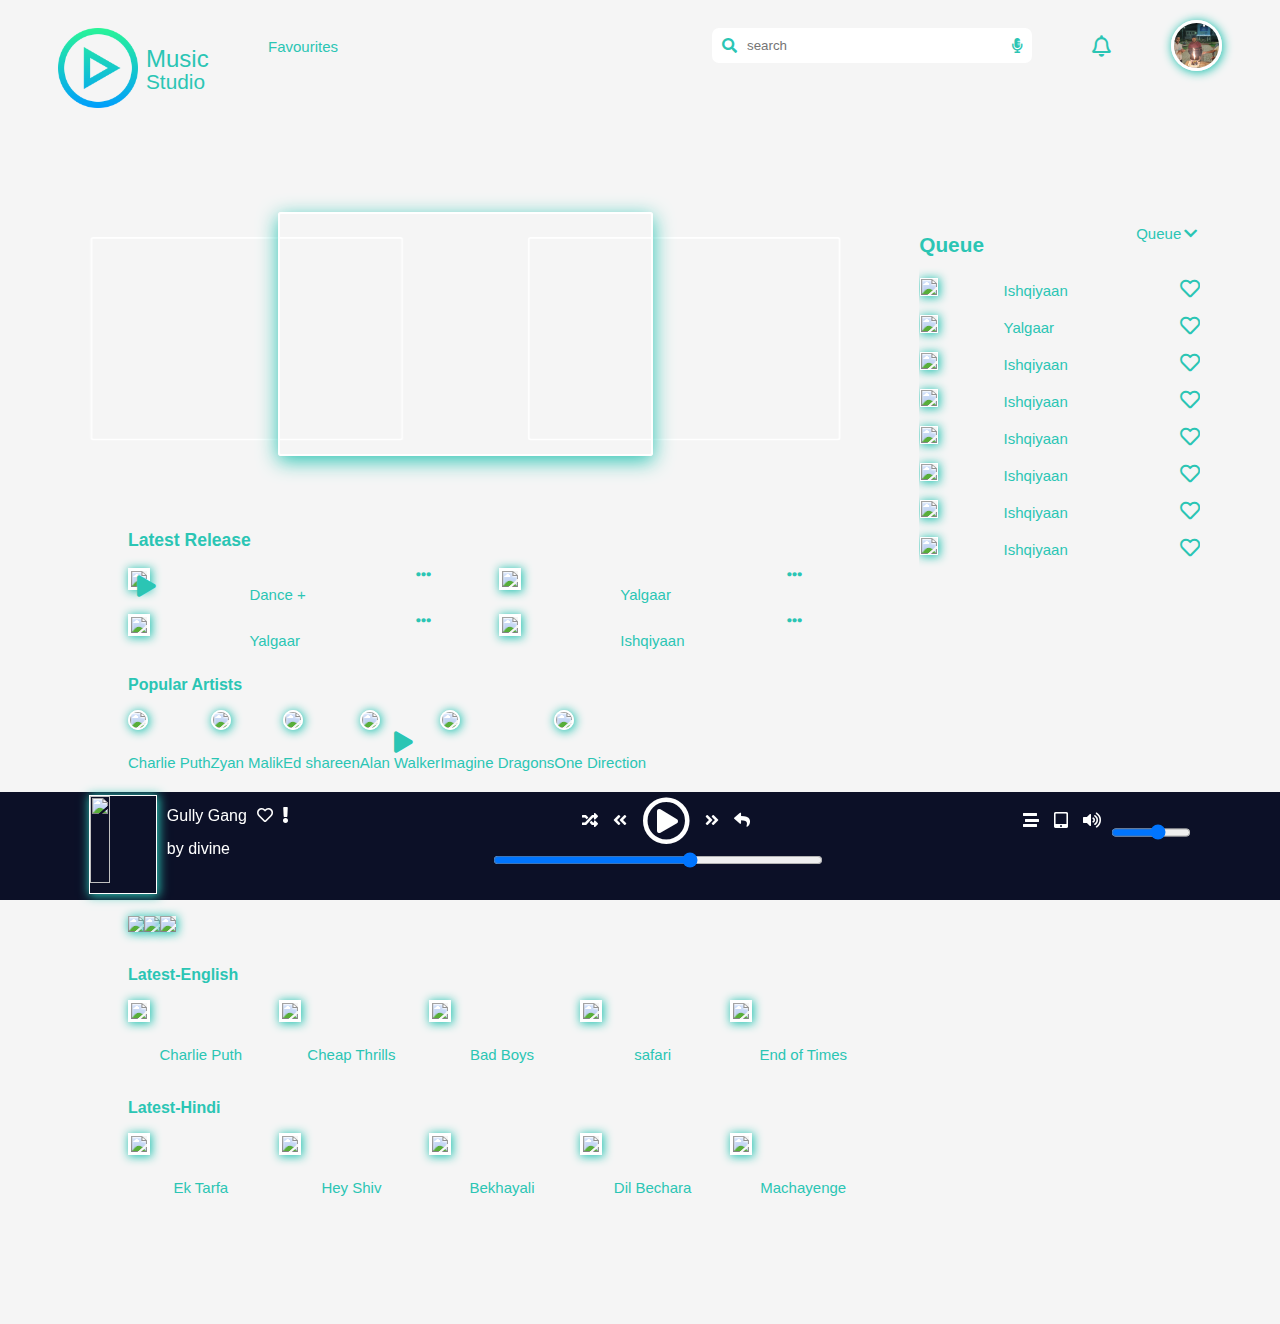
==== index.html @ 632b1cff "added files" ====
<!DOCTYPE html>
<html>
   <head>
      <title>Music App</title>
      <link rel="stylesheet" type="text/css" href="major-project-style.css">
      <link rel="stylesheet" href="https://use.fontawesome.com/releases/v5.7.1/css/all.css">
   </head>
   <body>
      <header>
         <div id = "left" class="common-class-for-left-right">
            <div id = "logo" class="relative">
               <img src="play-button.png">
               <span class="absolute text-class " style="font-size: 1.5rem; top: 20%; left :110%">Music</span>
               <span class="absolute text-class" style="font-size: 1.3rem; top: 50%; left:110%">Studio</span>
            </div>
            <div id = "favourites" class="text-class">Favourites</div>
         </div>
         <div id  = "right" class="common-class-for-left-right">
            <div id  = "search" class="relative"><label for= "search-bar"> <i id  = "search-icon" class="fas fa-search field-icon-size text-class absolute "></i></label><input type="text" id="search-bar" placeholder="search">
               <label for= "search-bar"><i id = "mic-icon" class="fas fa-microphone-alt field-icon-size text-class absolute"></i></label>
            </div>
            <div id  = "notification" ><i id = "search-icon" class="far fa-bell fa-lg text-class" ></i></div>
            <div id = "profile"><img src="IMG_20190713_085857_407.jpg" class="border-theme-class"></div>
         </div>
      </header>
      <section id = "container">
         <main class="inline-block">
            <div id ="image-slider">
               <input type="radio" name="slider" id="s1" >
               <input type="radio" name="slider" id="s2" checked>
               <input type="radio" name="slider" id="s3">
               <label for="s1" id="slider1"></label>
               <label for="s2" id="slider2"></label>
               <label for="s3" id="slider3"></label>
            </div>
            <div id="latest-release">
               <div class="text-class">
                  <h3>Latest Release</h3>
               </div>
               <div class="container-display display-flex ">
                  <div class="content-display display-flex">
                     <div class="content-img absolute"><img src="https://c.saavncdn.com/editorial/JhakaasRemakes_20200519175522_150x150.jpg?bch=1589937990" class="border-theme-class">
                     	<label for = "play">
                     		<i id = "play-btn" class="fas fa-play fa-lg absolute text-class" ></i>
                     	</label> 
                     	<input type="checkbox" class="absolute" id ="play"> 

                     </div>
                     <div class="content-text text-class absolute">Dance +</div>
                     <div class="content-icon text-class absolute">
                        <label for="dropdown1"><i class="fas fa-ellipsis-h"></i></label>
                        <input type="checkbox"  id = "dropdown1">
                        <ul class="dropmenu absolute border-theme-class">
                           <li><a href="#"><i class="fas fa-play"></i>Play Now</a></li>
                           <li><a href="#"><i class="fas fa-plus"></i>Add To Queue</a></li>
                           <li><a href="#"><i class="fas fa-bookmark"></i>Add To Favourites</a></li>
                           <li><a href="#"><i class="fas fa-info"></i>Get Info</a></li>
                        </ul>

                     </div>
                  </div>
                  <div class="content-display display-flex">
                     <div class="content-img"><img src="https://c.saavncdn.com/160/Yalgaar-Hindi-2020-20200606192120-150x150.jpg" class="border-theme-class"></div>
                     <div class="content-text text-class absolute">Yalgaar</div>
                     <div class="content-icon text-class absolute">
                        <label for="dropdown2" ><i class="fas fa-ellipsis-h"></i></label>
                        <input type="checkbox"  id = "dropdown2">
                        <ul class="dropmenu absolute border-theme-class">
                           <li><a href="#"><i class="fas fa-play"></i>Play Now</a></li>
                           <li><a href="#"><i class="fas fa-plus"></i>Add To Queue</a></li>
                           <li><a href="#"><i class="fas fa-bookmark"></i>Add To Favourites</a></li>
                           <li><a href="#"><i class="fas fa-info"></i>Get Info</a></li>
                        </ul>
                     </div>
                  </div>
                  <div class="content-display display-flex">
                     <div class="content-img"><img src="https://c.saavncdn.com/editorial/EkNumberHipHop_20200610071251_150x150.jpg" class="border-theme-class"></div>
                     <div class="content-text text-class absolute">Yalgaar</div>
                     <div class="content-icon absolute"><i class="fas fa-ellipsis-h text-class"></i></div>
                  </div>
                  <div class="content-display display-flex">
                     <div class="content-img"><img src="https://c.saavncdn.com/editorial/Ishqiyaan_20200518104426_150x150.jpg" class="border-theme-class"></div>
                     <div class="content-text text-class absolute">Ishqiyaan</div>
                     <div class="content-icon absolute"><i class="fas fa-ellipsis-h text-class"></i></div>
                  </div>
               </div>
            </div>
         </main>
         <aside id  ="Queue" class="inline-block relative">
            <div>
               <h3 class="text-class" style="font-size: 1.3rem;">Queue</h3>
            </div>
            <div id="queue-icon"  class="absolute">
               <a href="#" class="text-class" style="text-decoration:none;">Queue<i class="fas fa-chevron-down" style="margin: 3px;"></i>
               </a>
            </div>
            <div class="container-display display-flex">
               <div class="content-display display-flex">
                  <div class="content-img"><img src="https://c.saavncdn.com/editorial/Ishqiyaan_20200518104426_150x150.jpg" class="border-theme-class"></div>
                  <div class="content-text text-class absolute">Ishqiyaan</div>
                  <div class="content-icon absolute text-class"><i class="far fa-heart fa-lg"></i></div>
               </div>
               <div class="content-display display-flex">
                  <div class="content-img"><img src="https://c.saavncdn.com/160/Yalgaar-Hindi-2020-20200606192120-150x150.jpg" class="border-theme-class"></div>
                  <div class="content-text text-class absolute">Yalgaar</div>
                  <div class="content-icon absolute text-class"><i class="far fa-heart fa-lg"></i></div>
               </div>
               <div class="content-display display-flex">
                  <div class="content-img"><img src="https://c.saavncdn.com/929/Haaye-Rabba-Hindi-2020-20200607220027-150x150.jpg" class="border-theme-class"></div>
                  <div class="content-text text-class absolute">Ishqiyaan</div>
                  <div class="content-icon absolute text-class"><i class="far fa-heart fa-lg"></i></div>
               </div>
               <div class="content-display display-flex">
                  <div class="content-img"><img src="https://c.saavncdn.com/editorial/PunjabseBollywood_20200227075015_150x150.jpg" class="border-theme-class"></div>
                  <div class="content-text text-class absolute">Ishqiyaan</div>
                  <div class="content-icon absolute text-class"><i class="far fa-heart fa-lg"></i></div>
               </div>
               <div class="content-display display-flex">
                  <div class="content-img"><img src="https://c.saavncdn.com/artists/Khesari_Lal_Yadav_002_20190813071258_150x150.jpg" class="border-theme-class"></div>
                  <div class="content-text text-class absolute">Ishqiyaan</div>
                  <div class="content-icon absolute text-class"><i class="far fa-heart fa-lg"></i></div>
               </div>
               <div class="content-display display-flex">
                  <div class="content-img"><img src="https://c.saavncdn.com/editorial/Ishqiyaan_20200518104426_150x150.jpg" class="border-theme-class"></div>
                  <div class="content-text text-class absolute">Ishqiyaan</div>
                  <div class="content-icon absolute text-class"><i class="far fa-heart fa-lg"></i></div>
               </div>
               <div class="content-display display-flex">
                  <div class="content-img"><img src="https://c.saavncdn.com/editorial/Ishqiyaan_20200518104426_150x150.jpg" class="border-theme-class"></div>
                  <div class="content-text text-class absolute">Ishqiyaan</div>
                  <div class="content-icon absolute text-class"><i class="far fa-heart fa-lg"></i></div>
               </div>
               <div class="content-display display-flex">
                  <div class="content-img"><img src="https://c.saavncdn.com/editorial/Ishqiyaan_20200518104426_150x150.jpg" class="border-theme-class"></div>
                  <div class="content-text text-class absolute">Ishqiyaan</div>
                  <div class="content-icon absolute text-class"><i class="far fa-heart fa-lg"></i></div>
               </div>
            </div>
         </aside>
         <section id = "popular-artist" >
            <div>
               <h3 class="text-class" style="font-size: 1rem;">Popular Artists</h3>
            </div>
            <div id="popular-artist-display" class="display-flex ">
               <div>
                 

                  <img src="https://c.saavncdn.com/artists/Charlie_Puth_150x150.jpg" class="border-theme-class">
                  <h4 class="text-class center-class">Charlie Puth</h4>
               </div>
               <div>
                  <img src="https://c.saavncdn.com/artists/Zayn_Malik_150x150.jpg" class="border-theme-class">
                  <h4 class="text-class center-class">Zyan Malik</h4>
               </div>
               <div>
                  <img src="https://c.saavncdn.com/artists/Ed_Sheeran_150x150.jpg" class="border-theme-class">
                  <h4 class="text-class center-class">Ed shareen</h4>
               </div>
               <div class="relative">
                  <a href="singer_page.html"> <i class="fas fa-play fa-lg absolute text-class " style=" top: 30%; left: 43%;" ></i>
                  </a>
                  <img src="https://c.saavncdn.com/artists/Alan_Walker_002_20190507112228_150x150.jpg" class="border-theme-class">

                  <h4 class="text-class center-class">Alan Walker</h4>
               </div>
               <div>
                  <img src="https://c.saavncdn.com/artists/Imagine_Dragons_150x150.jpg" class="border-theme-class">
                  <h4 class="text-class center-class">Imagine Dragons</h4>
               </div>
               <div>
                  <img src="https://c.saavncdn.com/artists/One_Direction_150x150.jpg" class="border-theme-class">
                  <h4 class="text-class center-class">One Direction</h4>
               </div>
            </div>
         </section>
         <section id = "gener">
            <div id = "gener-display" class="display-flex border-theme-class">
               <div class="content-display"><img src="https://c.saavncdn.com/editorial/DadFavouritesRetroHindi_20200616064632_150x150.jpg?bch=1592317009"></div>
               <div class="content-display"><img src="https://c.saavncdn.com/editorial/DesiRockSongs_20200611161702_150x150.jpg?bch=1592328049"></div>
               <div class="content-display"><img src="https://c.saavncdn.com/editorial/RelaxedSundaysHindi_20200117054436_150x150.jpg" ></div>
               <div class="content-display"><img src="https://c.saavncdn.com/editorial/Retro-70s&80s_saavn_radio_150x150.jpg" ></div>
               <div class="content-display"><img src="https://c.saavncdn.com/editorial/DesiJazz_20200611161647_150x150.jpg?bch=1592328041" ></div>
               <div class="content-display"><img src="https://c.saavncdn.com/editorial/YogaSeHiHoga_20191030133528_150x150.jpg?bch=1572469549" ></div>
               <div class="content-display"><img src="https://c.saavncdn.com/editorial/SalaamSoldiers_20200114153638_150x150.jpg" ></div>
            </div>
         </section>
         <section id  = "Radio" class="display-flex">
            <div class="content-display"><img src="https://c.saavncdn.com/editorial/charts_Hindi90s_138586_20190906081847_500x500.jpg"></div>
            <div class="content-display"><img src="https://c.saavncdn.com/editorial/charts_HindiChartbusters_180889_20190906081238_500x500.jpg"></div>
            <div class="content-display"><img src="https://c.saavncdn.com/editorial/charts_Hindi00s_111137_20190906081657_500x500.jpg"></div>
         </section>

         <section id = "latest-english-section">
              <div>
               <h3 class="text-class" style="font-size: 1rem;">Latest-English</h3>
            </div>

             <div id="latest-english-display" class="display-flex ">
               <div>
                 

                  <img src="https://c.saavncdn.com/editorial/RapGodEminem_99974731_20171017_150x150.jpg" class="border-theme-class">
                  <h4 class="text-class center-class">Charlie Puth</h4>
               </div>
               <div>
                  <img src="https://c.saavncdn.com/722/Cheap-Thrills-English-2015-150x150.jpg" class="border-theme-class">
                  <h4 class="text-class center-class">Cheap Thrills</h4>
               </div>
               <div>
                  <img src="https://c.saavncdn.com/509/Bad-Boy-feat-Luana-Kiara--English-2018-20180824060218-150x150.jpg" class="border-theme-class">
                  <h4 class="text-class center-class">Bad Boys</h4>
               </div>
               <div>
                  <img src="https://c.saavncdn.com/292/Safari-English-2018-20181019011931-150x150.jpg" class="border-theme-class">
                  <h4 class="text-class center-class">safari</h4>
               </div>
               <div>
                  <img src="https://c.saavncdn.com/047/End-of-Time-English-2020-20200224043104-150x150.jpg" class="border-theme-class">
                  <h4 class="text-class center-class">End of Times</h4>
               </div>
             
            </div>

         </section>

          <section id = "latest-hindi-section">
              <div>
               <h3 class="text-class" style="font-size: 1rem;">Latest-Hindi</h3>
            </div>

             <div id="latest-english-display" class="display-flex ">
               <div>
                 

                  <img src="https://c.saavncdn.com/750/Ek-Tarfa-Hindi-2020-20200711220013-150x150.jpg" class="border-theme-class">
                  <h4 class="text-class center-class">Ek Tarfa</h4>
               </div>
               <div>
                  <img src="https://c.saavncdn.com/editorial/MTPHeyShivShambhuhindiJaiShivShankar_20200611070151_150x150.jpg" class="border-theme-class">
                  <h4 class="text-class center-class">Hey Shiv</h4>
               </div>
               <div>
                  <img src="https://c.saavncdn.com/editorial/Bestof2019Romance:Hindi_20191211142326_150x150.jpg" class="border-theme-class">
                  <h4 class="text-class center-class">Bekhayali</h4>
               </div>
               <div>
                  <img src="https://c.saavncdn.com/editorial/Ishqiyaan_20200716082055_150x150.jpg" class="border-theme-class">
                  <h4 class="text-class center-class">Dil Bechara</h4>
               </div>
               <div>
                  <img src="https://c.saavncdn.com/182/Firse-Machayenge-Hindi-2020-20200214015709-150x150.jpg" class="border-theme-class">
                  <h4 class="text-class center-class">Machayenge</h4>
               </div>
             
            </div>

         </section>

      </section>




          <footer id ="music-player" class="display-flex">
           
            <div id = "player-left" class="display-flex">
             <img class ="border-theme-class"src="https://c.saavncdn.com/editorial/EkNumberHipHop_20200610071251_150x150.jpg "><div class="display-flex" style="flex-direction: column;"><span>Gully Gang</span><span>by divine</span></div><i class="far fa-heart"></i><i class="fas fa-exclamation"></i>
          </div>
          <div id  = "player-center" class="display-flex" >
            <div id ="upper" class="display-flex">
              
               <i class="fas fa-random "></i>
               <i class="fas fa-angle-double-left "></i>
          
          <i class="far fa-play-circle fa-3x" style="margin-top: 5px; cursor: pointer;"></i>

            <i class="fas fa-angle-double-right "></i>
            <i class="fas fa-reply "></i>
        </div>
        <div id = "lower"><input type="range" name="quantity" min="5" max="10"></div>

          </div>
          <div id ="player-right" class="display-flex"><i class="fas fa-stream"></i><i class="fas fa-tablet-alt"></i><i class="fas fa-volume-up"></i><input type="range" name="quantity" min="5" max="10"></div>
          <div id  = "responsive-queue" class="display-flex">
             
           
               <div>
                  <div><img src="https://c.saavncdn.com/editorial/Ishqiyaan_20200518104426_150x150.jpg" class="border-theme-class"></div>
               </div>
               <div >
                  <div><img src="https://c.saavncdn.com/160/Yalgaar-Hindi-2020-20200606192120-150x150.jpg" class="border-theme-class"></div>
               </div>
               <div>
                  <div ><img src="https://c.saavncdn.com/929/Haaye-Rabba-Hindi-2020-20200607220027-150x150.jpg" class="border-theme-class"></div>
               </div>
               <div>
                  <div><img src="https://c.saavncdn.com/editorial/PunjabseBollywood_20200227075015_150x150.jpg" class="border-theme-class"></div>
               
               </div>
               <div>
                  <div ><img src="https://c.saavncdn.com/artists/Khesari_Lal_Yadav_002_20190813071258_150x150.jpg" class="border-theme-class"></div>
                  
               </div>
               <div >
                  <div><img src="https://c.saavncdn.com/editorial/Ishqiyaan_20200518104426_150x150.jpg" class="border-theme-class"></div>
            
               </div>
                 <div >
                  <div><img src="https://c.saavncdn.com/editorial/Ishqiyaan_20200518104426_150x150.jpg" class="border-theme-class"></div>
            
               </div>
                 <div >
                  <div><img src="https://c.saavncdn.com/editorial/Ishqiyaan_20200518104426_150x150.jpg" class="border-theme-class"></div>
            
               </div>
               </div>

          </footer>
     
   </body>
</html>
---- major-project-style.css ----
body{
/*background: #0c1027; */
background: #f5f5f5;
	padding: 20px;
	font-family: sans-serif;

} 


.relative{
	position: relative;
}
.absolute{
	position:  absolute;
}
.inline-block{
	display: inline-block;
}

.inline{
	display: inline;
}
.block{
	display: block;
}
.display-flex{
	display: flex;
}
.center-class{
	text-align: center;
}
/*@-section*/


header{
	width: 100%;
	display: flex;
	justify-content: space-between;
	
  
}



#left{
	display: flex;
}
#favourites{
	margin: 10px 0px 0px 100px
}


/*header-right-section*/

#right{
	display: flex;
}
#right #search input{
    /*background-color: #12193e;*/
    background-color: white;
border-color: rgb(43, 197, 180);
	border-radius: 7px;
	padding: 10px 35px;
	outline: 0px;
	border:0px;
  width: 250px;



  


}

 
#right #search input[type=text]:focus {
  box-shadow: 0 0 5px rgba(43, 197, 180, 1);
  outline: 0;
 transition: all .4s;
  
}
.common-class-for-left-right div{
	margin: 0px 30px;
}

#notification i{
	margin-top:10px;
}

#notification i:hover{
 
  text-shadow: 0px 0px 1px rgb(43, 197, 180);
}

#search #search-icon{
	top:10px;
	left:10px;
}

#search #mic-icon{
	top: 10px;
	right: 10px;
}

/*profile-img*/
#profile img{
	border-radius: 50%;
	width: 45px;
	height: 45px;
	margin-top: -8px;



}




/*logo-img*/

#logo img{
	width: 80px;
	height: 80px;
}

#logo #company-font{
	width: 100px;
	height: 30px;
	margin-left: 15px;
}

.text-class{
	color: rgb(43, 197, 180);
	font-size: 15px;
}


#container{
	margin: 100px 0px 0px 100px;
	height: auto;

	

}

/*image-slider*/
[type=radio]{
	display: none;
}


main{
	width:60%;
	height: auto;
/*display: inline-block;*/

}
#image-slider{
height: 300px;
width:100%;
position: relative;
perspective: 1000px;
transform-style: preserve-3d;
}

#image-slider label{
	
  margin: auto;
  width: 55%;
  height: 80%;
	left: 0; right: 0;
	position: absolute;
	 transition: transform 0.4s ease;
	 border-radius: 3px;
	

}

#s1:checked ~ #slider2
 {
 
 transform: translate3d(70%,0,-200px);
}
#s1:checked ~ #slider3{

 transform: translate3d(-70%,0,-200px);
}

#s2:checked ~ #slider1
 {
  
  transform: translate3d(-70%,0,-200px);
}
#s2:checked ~ #slider3{
transform: translate3d(70%,0,-200px);
}

#s3:checked ~ #slider1 
 {
 
  transform: translate3d(70%,0,-200px);
}
#s3:checked ~ #slider2{
   transform: translate3d(-70%,0,-200px);

}
#s3:checked ~ #slider3, #s1:checked ~ #slider1,#s2:checked ~ #slider2 {
  box-shadow: 0 5px 20px 0 rgba(43, 197, 180, 1);
  transform: translate3d(0,0,0);

}


#slider1 { background-image: url("https://www.crictracker.com/wp-content/uploads/2018/02/Harrdy-Sandhu.jpg");
background-size: cover;
border:2px solid white;
 }
#slider2 { background-image: url("https://c.saavncdn.com/255/Black-Punjabi-2019-20191127024538-500x500.jpg");
background-size: cover;
border:2px solid white;
}
#slider3 { background-image: url("https://www.cheatsheet.com/wp-content/uploads/2020/01/BillieEilishtosingJamesBond.jpg"); 
background-size: cover;
border:2px solid white;
}







#latest-release .container-display{
	
	flex-wrap: wrap;
	width: 100%;
	justify-content: space-between;
	/*justify-content: space-around;*/
	
	
	

}
#latest-release .container-display div{
margin: 0px 0px 10px 0px;
}
#latest-release .content-display img{
	height: auto;
	width: 90px;
}

#latest-release .content-display{
	
	width: 45%;
position: relative;
/*border:2px solid black;*/
	
}

#latest-release .content-icon{
	right: 0px;
	top: -2px;
}
#latest-release .content-text{
	top: 50%;
	left: 40%;
}

.dropmenu {
	list-style: none;
visibility: hidden;
	background-color: #f6f6f6;
	top: 0px;
	left: 0px;
	width: 140px;
	height: 0px;
	z-index: 1;
	padding: 5px;
font-size: 0.8rem;
	transition: all .2s ease;

/*border:1px solid white;*/

}

#play-btn{
	top: 40%;
	left: 40%;
	cursor: pointer;
	
}
.dropmenu i{
	margin-right: 10px;
}
.dropmenu li{
	padding: 5px;
	border-bottom: 2px solid white;
	/*border-bottom:0.1px solid black;*/

}
.dropmenu li :hover{
	opacity: 0.5;
}
.dropmenu a{

	color: rgb(43, 197, 180);
	text-decoration: none;
	/*text-align: left;*/
	

}
input[type=checkbox]{
	display: none;
}
#latest-release .content-icon input[type=checkbox]:checked ~ .dropmenu{
height: 100px;

visibility: visible;


}







/*Queue-aside*/

#Queue{
	width: 25%;
	vertical-align: top;
	margin-left: 10%;
	overflow: hidden;

}

#queue-icon{
	right: 0px;
	top :3%;
}
#Queue .container-display{
	flex-wrap: wrap;
}
#Queue .content-display div{
margin: 0px 0px 15px 0px;

}
#Queue .content-display{
	width: 100%;
	position: relative;


	/*border:2px solid black;*/

}

#Queue .content-display img{
	height: auto;
	width: 35%;
	transition: transform .2s;
	margin-left: 5%;

}
#Queue .content-display img:hover{
	transform: scale(1.1);
}
#Queue .border-theme-class{
	border:1px solid white;
}

#Queue .content-icon{
	right: 0px;
	top: 8%;
}
#Queue .content-icon:hover{
	transition: all .5s;
	text-shadow: 0px 0px 5px rgb(43, 197, 180);
}
#Queue .content-text{
	top: 12%;
	left: 30%;
}



/*popular-artist*/

#popular-artist{
	width: 67%;

}
#popular-artist-display{
	width: 100%;


}

#popular-artist-display .border-theme-class{
	border: 2px solid white;
}

 #popular-artist-display img{
 	border-radius: 50%;
 	width: 95%;
 	height: auto;

 }
 #popular-artist-display h4{
 	font-weight: normal;
 }
 







#gener{
	width: 64%;
}

#gener-display{
	margin-top: 30px;
	background-color: #dfe4ea;
	width: 100%;
	/*height:  110px;*/
	padding:10px 0px 5px 15px;
}
#gener-display .content-display img{
	/*border-radius: 50%;*/
	border: 2px solid white;
	border-radius: 5px;
 	width: 80%;
 	height: auto;
 	transition: transform .2s;

}


#Radio{
	width: 70%;
	margin-top: 50px;

}
#Radio  img{
	width: 80%;
 	height: auto;
 	box-shadow: 1px 1px 10px 1px rgb(43, 197, 180);
 	transition: transform .2s;

}

#Radio  img:hover{
	 transform: scale(1.2);
}















/*footer*/

/*music-player*/

#music-player{
	position: fixed;
	left: 0;
	bottom: 0;
	width: 100%;
	height:12%;
	background-color:#0c1027;
	color: white;
	z-index: 1;
justify-content: space-around;

}
#player-left{
	width:220px;
}

#player-left img{
	width: 30%;
	height: 90%;

	margin:3px 0px 0px 0px;
	border: 1px solid white;

}

#player-left span{
	margin:15px 0px 0px 10px;

}
#player-left i{
	padding: 15px 0px 0px 10px;
}
#player-center{
	flex-direction: column;
	align-items: center;


}
#player-center img{
	padding: 5px;
	width: 10%;
	height: auto;
}
#player-center i{
	margin:20px 0px 0px 15px;
}
#player-right i{
	margin:20px 0px 0px 15px;
}


#lower input[type=range]{
	width: 330px;
	margin: 7px;
}

#player-right input[type=range]{
	width: 80px;
	margin:-15% 0px 0px 10px;
}




/*responsive queue*/
#responsive-queue{
	width: 30%;
	align-items: center;
	
}

#responsive-queue :first-child{
	width: 90%;
}

#responsive-queue img{
	width: 100%;
	border: 1px solid white;

}


/*// latest-english tiles*/

#latest-english-section{
	margin-top: 30px;
	width: 67%;

}
#latest-english-section h4{
	font-weight: normal;
}
#latest-english-display div{
	margin-right:  5px;
	cursor: pointer;
	width: 100%;

}
#latest-english-display img{
	width: 96%;
	height: auto;
}


/*latest-hindi-section*/

#latest-hindi-section{
	margin-bottom: 80px;
	width: 67%;
}
#latest-hindi-section h4{
	font-weight: normal;
}
#latest-hindi-display div{
	margin-right: 5px;
	cursor: pointer;
	width: 100%;
}








/*misc-classes*/
.border-theme-class
{
	border: 3px solid white;

box-shadow: 1px 1px 10px 1px rgb(43, 197, 180);
}





/*@media*/

@media screen and (min-width: 1100px){
	#responsive-queue{
	display: none;
}


}

@media screen and (max-width: 1100px){
	
	#image-slider{
		display: none;
	}
	#Queue{
		display: none;
	}
	#popular-artist{
		width: 100%;
	}
	#popular-artist .text-class{
		text-align: center;
		
	}
	#popular-artist-display{
		justify-content: space-around;
	}
	#gener{

		width: 97%;
	

	}
	
	#Radio{
		margin-left: 40px;
		width: 100%;
			
 
}




main{
	width: 100%;
}	
	#latest-release .container-display{
		flex-wrap: nowrap;
	justify-content: space-around;

		
	}
	#latest-release .content-icon{
		display: none;
	}
	#latest-release .content-display{
		width: 10%;
	}
	#latest-release .content-text{
		top: 90%;
		left: 20%;
	}
	#latest-release .text-class{
		text-align: center;
	}

	#container{
		margin:0px;
	}
	#player-right{
		display: none;
	}

	#latest-english-section{
		width: 100%;
	}
	#latest-english-section .text-class{
		text-align: center;
	}
	#latest-hindi-section{
		width: 100%;

	}
	#latest-hindi-section .text-class{
		text-align: center;
	}
}

@media screen and (max-width: 900px){
	header{
    flex-direction: column;
    align-items: center;
	}
	#favourites{
		display: none;
	}
	#notification{
		display: none;
	}
	#profile{
		position: absolute;
		top: 8%;
		right: 35%;
	}
	#logo span{
		display: none;
	}
	#logo{
		margin-bottom:  10px;
	}
	#right{
		width: 100%;
		justify-content: center;
	}
	#right #search input{
		width: 500px;
	}
	#player-left{
		display: none;
	}
	#responsive-queue{
    width: 40%;
	}
	

@media screen and (max-width: 800px){
	#profile{
		display:none;
	}
}
@media screen and (max-width: 650px){
	#right #search input{
		width: 400px;
	}
 #lower{
 	display: none;
 }
 #music-player{
 	align-items: center;
 }
 #popular-artist-display{
 	flex-wrap: wrap;
 }
 #gener-display{
 	flex-wrap: wrap;
 	justify-content: space-evenly;

 }
 #Radio{
 	flex-wrap: wrap;
 	justify-content: center;

 }
 #Radio .content-display{
 	width: 50%;
 }
 #latest-english-display{
 	flex-wrap: wrap;
 	justify-content: space-evenly;
 }
 #latest-english-display h4{
 	display: none;
 }
 #latest-english-display div{
 	width: 25%;
 }
}
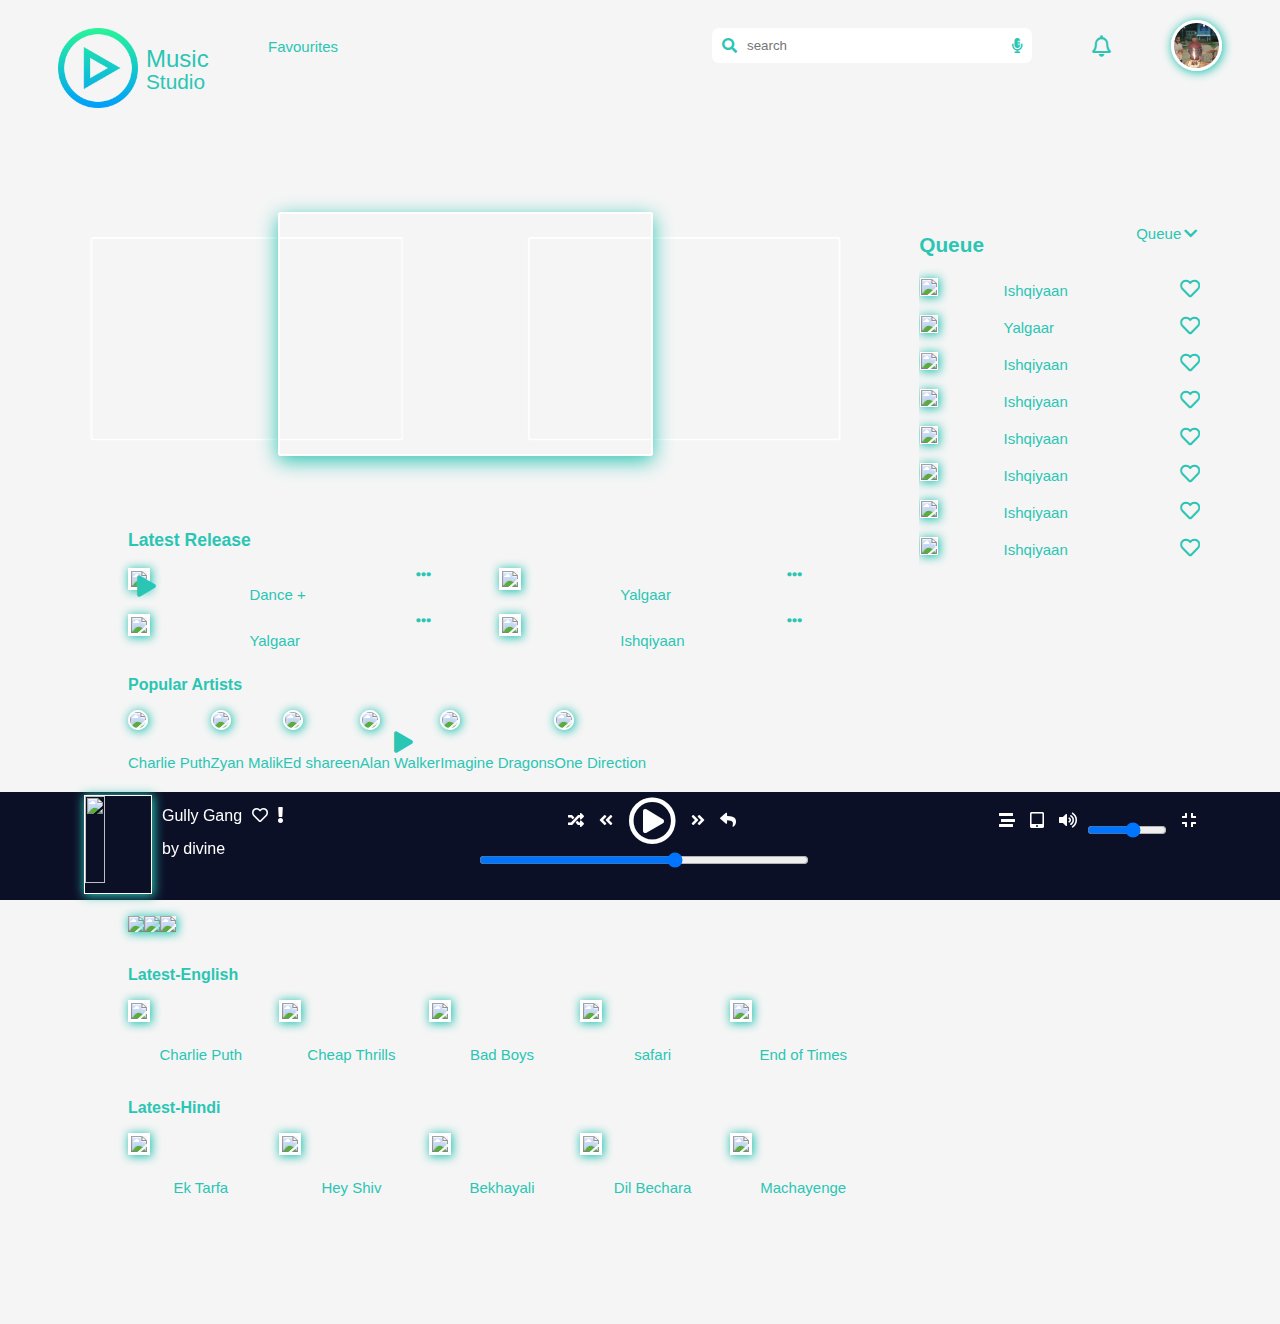
==== commit ac39bbe9: "Update index.html" ====
--- a/index.html
+++ b/index.html
@@ -1,6 +1,8 @@
 <!DOCTYPE html>
 <html>
    <head>
+   	<meta charset="UTF-8">
+    <meta name="viewport" content="width=device-width, initial-scale=1.0">
       <title>Music App</title>
       <link rel="stylesheet" type="text/css" href="major-project-style.css">
       <link rel="stylesheet" href="https://use.fontawesome.com/releases/v5.7.1/css/all.css">
@@ -280,7 +282,8 @@
         <div id = "lower"><input type="range" name="quantity" min="5" max="10"></div>
 
           </div>
-          <div id ="player-right" class="display-flex"><i class="fas fa-stream"></i><i class="fas fa-tablet-alt"></i><i class="fas fa-volume-up"></i><input type="range" name="quantity" min="5" max="10"></div>
+          <div id ="player-right" class="display-flex"><i class="fas fa-stream"></i><i class="fas fa-tablet-alt"></i><i class="fas fa-volume-up"></i><input type="range" name="quantity" min="5" max="10">
+          <i class="fas fa-compress"></i></div>
           <div id  = "responsive-queue" class="display-flex">
              
            
--- a/major-project-style.css
+++ b/major-project-style.css
@@ -7,6 +7,7 @@
 } 
 
 
+/*utility-classes*/
 .relative{
 	position: relative;
 }
@@ -29,14 +30,18 @@
 .center-class{
 	text-align: center;
 }
+
+
 /*@-section*/
 
+
+
+/*header-section*/
 
 header{
 	width: 100%;
 	display: flex;
 	justify-content: space-between;
-	
   
 }
 
@@ -72,6 +77,7 @@
 
 }
 
+/*header-right-section*/
  
 #right #search input[type=text]:focus {
   box-shadow: 0 0 5px rgba(43, 197, 180, 1);
@@ -134,7 +140,7 @@
 	font-size: 15px;
 }
 
-
+/*main-container*/
 #container{
 	margin: 100px 0px 0px 100px;
 	height: auto;
@@ -155,6 +161,8 @@
 /*display: inline-block;*/
 
 }
+
+/*slider-part*/
 #image-slider{
 height: 300px;
 width:100%;
@@ -228,6 +236,8 @@
 
 
 
+/*latest-release section*/
+
 
 
 #latest-release .container-display{
@@ -241,6 +251,7 @@
 	
 
 }
+
 #latest-release .container-display div{
 margin: 0px 0px 10px 0px;
 }
@@ -265,6 +276,8 @@
 	top: 50%;
 	left: 40%;
 }
+
+/*three-dots-menu*/
 
 .dropmenu {
 	list-style: none;
@@ -415,7 +428,7 @@
 
 
 
-
+/*gener section*/
 
 
 #gener{
@@ -439,6 +452,8 @@
 
 }
 
+/*Radio section*/
+
 
 #Radio{
 	width: 70%;
@@ -487,6 +502,8 @@
 justify-content: space-around;
 
 }
+
+/*left-part*/
 #player-left{
 	width:220px;
 }
@@ -661,9 +678,12 @@
 main{
 	width: 100%;
 }	
+#latest-release{
+	width: 100%;
+}
 	#latest-release .container-display{
 		flex-wrap: nowrap;
-	justify-content: space-around;
+
 
 		
 	}
@@ -672,6 +692,7 @@
 	}
 	#latest-release .content-display{
 		width: 10%;
+		
 	}
 	#latest-release .content-text{
 		top: 90%;
@@ -745,9 +766,13 @@
 		display:none;
 	}
 }
-@media screen and (max-width: 650px){
+@media only screen and (max-width: 650px){
+
+#latest-release .container-display{
+	flex-wrap: wrap;
+}
 	#right #search input{
-		width: 400px;
+		width: auto;
 	}
  #lower{
  	display: none;
@@ -759,6 +784,7 @@
  	flex-wrap: wrap;
  }
  #gener-display{
+ 	width: auto;
  	flex-wrap: wrap;
  	justify-content: space-evenly;
 
@@ -768,23 +794,35 @@
  	justify-content: center;
 
  }
- #Radio .content-display{
- 	width: 50%;
- }
+ 
  #latest-english-display{
  	flex-wrap: wrap;
- 	justify-content: space-evenly;
+ 	justify-content: center;
  }
  #latest-english-display h4{
  	display: none;
  }
  #latest-english-display div{
- 	width: 25%;
- }
-}
-
-
-
-
-
-
+ 	width:  45%;
+ }
+ #responsive-queue{
+ 	display: none;
+ }
+
+
+}
+
+@media screen and (max-width: 500px){
+	#latest-release{
+		/*margin-left: 20px;*/
+	}
+	#latest-release .content-display{
+		width: 34%;
+	}
+}
+
+
+
+
+
+
